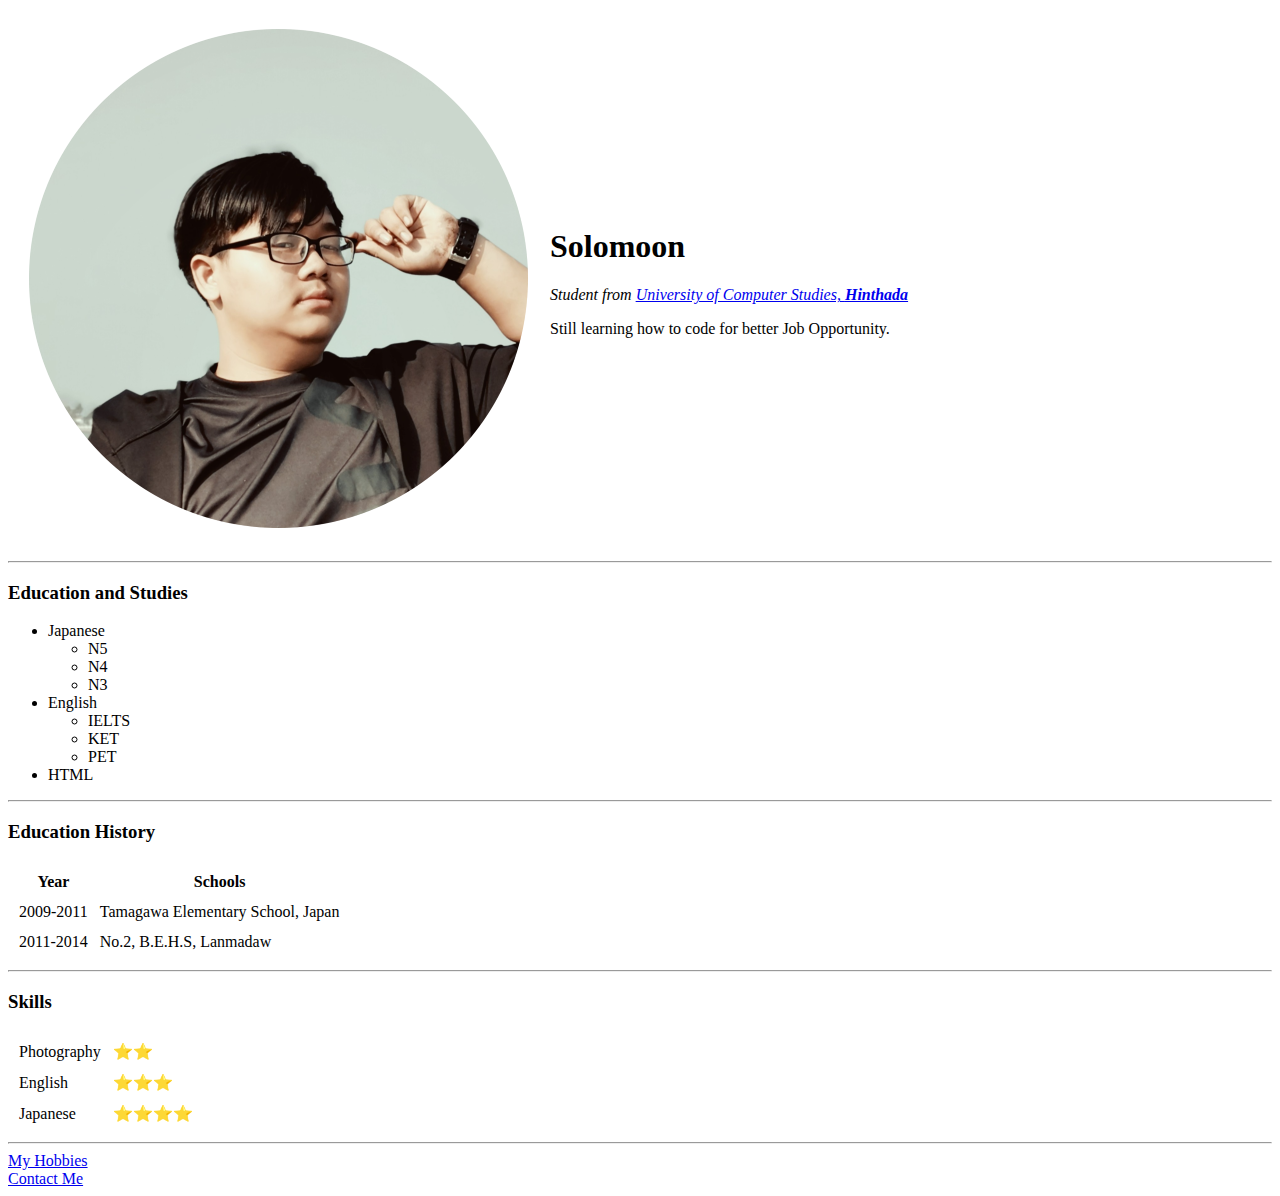
==== index.html @ f5d13313 "Add Initial cv website files" ====
<!DOCTYPE html>
<html lang="" dir="ltr">
  <head>
    <meta charset="utf-8">
    <title>♠ Solomoon's Website ♠</title>
  </head>
  <body>
    <table cellspacing="20">
      <tr>
        <td><img src="Image/me1.png" alt="AC Logo" size=300px></td>
        <td><h1>Solomoon</h1>
            <p><em>Student from <a href="http://ucsh.edu.mm/"> University of Computer Studies, <strong>Hinthada</a></strong></em></p>
            <p>Still learning how to code for better Job Opportunity.</p>
        </td>
      </tr>
    </table>
<hr>
    <h3>Education and Studies</h3>
    <ul>
      <li>Japanese
        <ul>
        <li>N5</li>
        <li>N4</li>
        <li>N3</li>
        </ul>
      </li>
      <li>English
        <ul>
        <li>IELTS</li>
        <li>KET</li>
        <li>PET</li>
        </ul>
      </li>
      <li>HTML</li>
    </ul>
<hr>
    <h3>Education History</h3>
    <table cellspacing="10">
      <thead>
        <tr>
          <th>Year</th>
          <th>Schools</th>
        </tr>
      </thead>
      <tbody>
        <tr>
          <td>2009-2011</td>
          <td>Tamagawa Elementary School, Japan</td>
        </tr>
        <tr>
          <td>2011-2014</td>
          <td>No.2, B.E.H.S, Lanmadaw</td>
        </tr>
      </tbody>
    </table>
<hr>
    <h3>Skills</h3>
        <table cellspacing="10">
            <tr>
              <td>Photography</td>
              <td>⭐⭐</td>
            </tr>
            <tr>
              <td>English</td>
              <td>⭐⭐⭐</td>
            </tr>
            <tr>
              <td>Japanese</td>
              <td>⭐⭐⭐⭐</td>
            </tr>
          </table>
<hr>
    <a href="C:\Users\GF63 8RC\Desktop\Udemy\Web Development\HTML - Personal Site\hobbies.html">My Hobbies</a>
    <br>
    <a href="contact.html">Contact Me</a>
  </body>
</html>
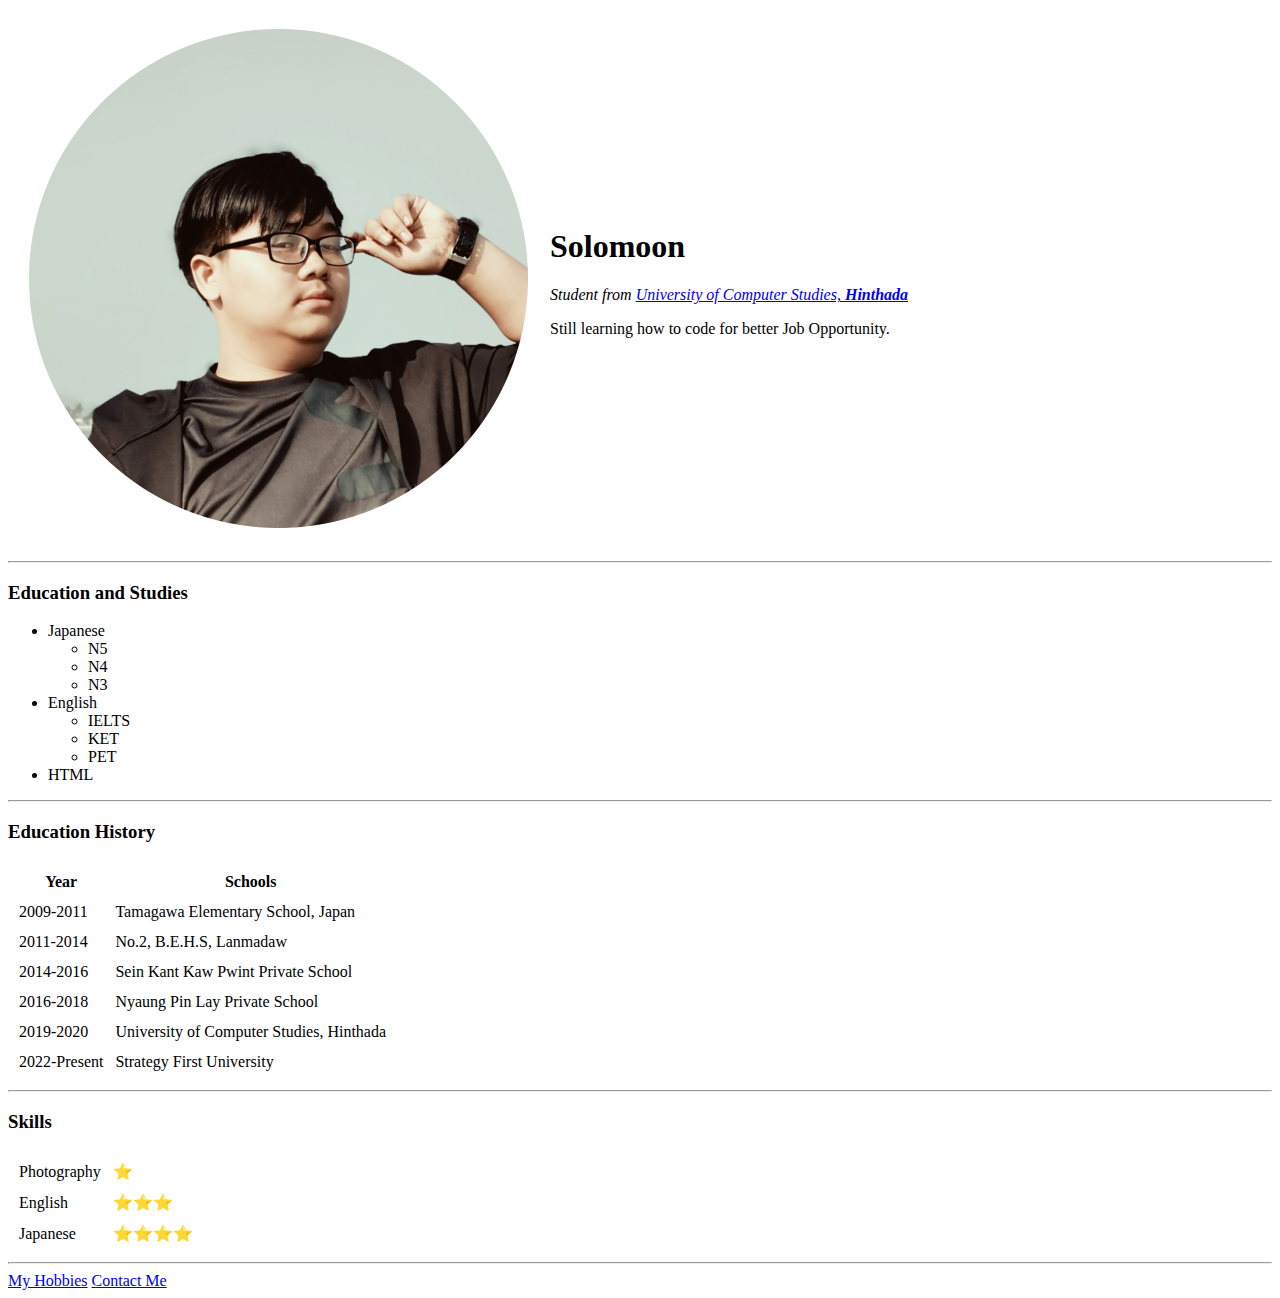
==== commit 85e94828: "Update index.html" ====
--- a/index.html
+++ b/index.html
@@ -51,6 +51,22 @@
           <td>2011-2014</td>
           <td>No.2, B.E.H.S, Lanmadaw</td>
         </tr>
+        <tr>
+        <td>2014-2016</td>
+        <td>Sein Kant Kaw Pwint Private School</td>
+      </tr>
+      <tr>
+        <td>2016-2018</td>
+        <td>Nyaung Pin Lay Private School</td>
+      </tr>
+      <tr>
+        <td>2019-2020</td>
+        <td>University of Computer Studies, Hinthada</td>
+      </tr>
+      <tr>
+        <td>2022-Present</td>
+        <td>Strategy First University</td>
+      </tr>
       </tbody>
     </table>
 <hr>
@@ -58,7 +74,7 @@
         <table cellspacing="10">
             <tr>
               <td>Photography</td>
-              <td>⭐⭐</td>
+              <td>⭐</td>
             </tr>
             <tr>
               <td>English</td>
@@ -70,8 +86,9 @@
             </tr>
           </table>
 <hr>
+    <nav>
     <a href="C:\Users\GF63 8RC\Desktop\Udemy\Web Development\HTML - Personal Site\hobbies.html">My Hobbies</a>
-    <br>
     <a href="contact.html">Contact Me</a>
-  </body>
+    </nav>
+      </body>
 </html>
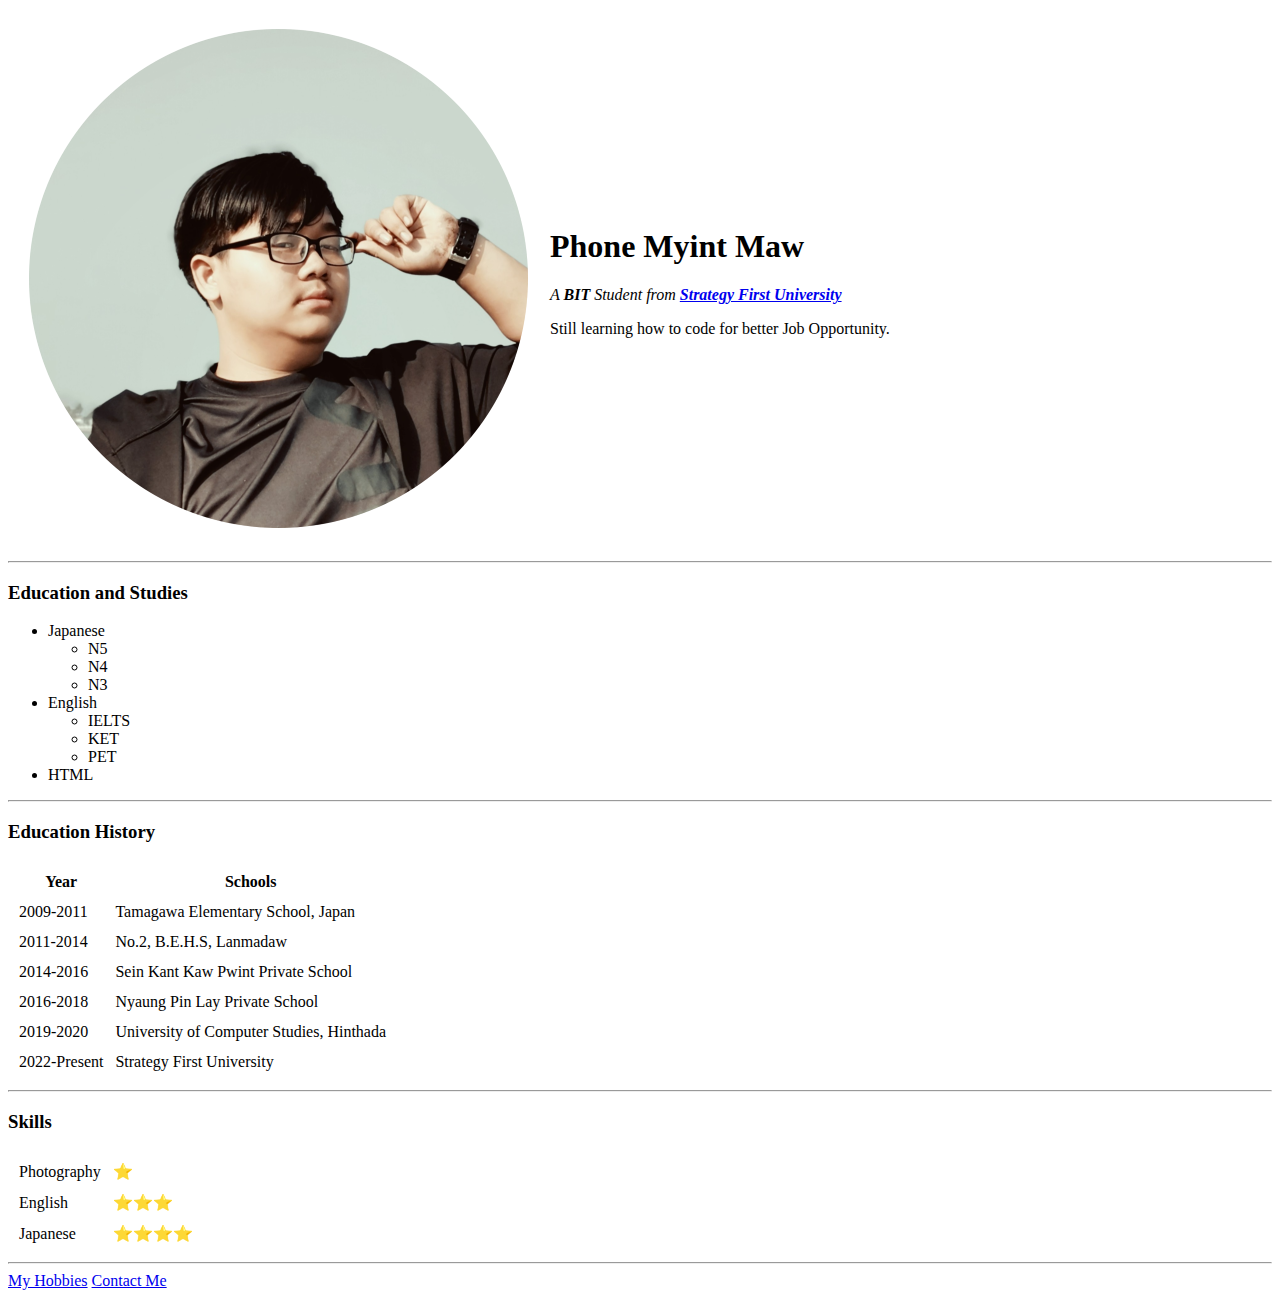
==== commit 2f5bcb16: "Update index.html" ====
--- a/index.html
+++ b/index.html
@@ -2,14 +2,14 @@
 <html lang="" dir="ltr">
   <head>
     <meta charset="utf-8">
-    <title>♠ Solomoon's Website ♠</title>
+    <title>♠ Phonemyint Maw's Website ♠</title>
   </head>
   <body>
     <table cellspacing="20">
       <tr>
-        <td><img src="Image/me1.png" alt="AC Logo" size=300px></td>
-        <td><h1>Solomoon</h1>
-            <p><em>Student from <a href="http://ucsh.edu.mm/"> University of Computer Studies, <strong>Hinthada</a></strong></em></p>
+        <td><img src="Image/me1.png" alt="pic" size=200px></td>
+        <td><h1>Phone Myint Maw</h1>
+          <p><em>A <b>BIT</b> Student from <a href="https://strategyfirst.edu.mm/"><strong>Strategy First University</strong></a></em></p>
             <p>Still learning how to code for better Job Opportunity.</p>
         </td>
       </tr>
@@ -87,7 +87,7 @@
           </table>
 <hr>
     <nav>
-    <a href="C:\Users\GF63 8RC\Desktop\Udemy\Web Development\HTML - Personal Site\hobbies.html">My Hobbies</a>
+    <a href="hobbies.html">My Hobbies</a>
     <a href="contact.html">Contact Me</a>
     </nav>
       </body>
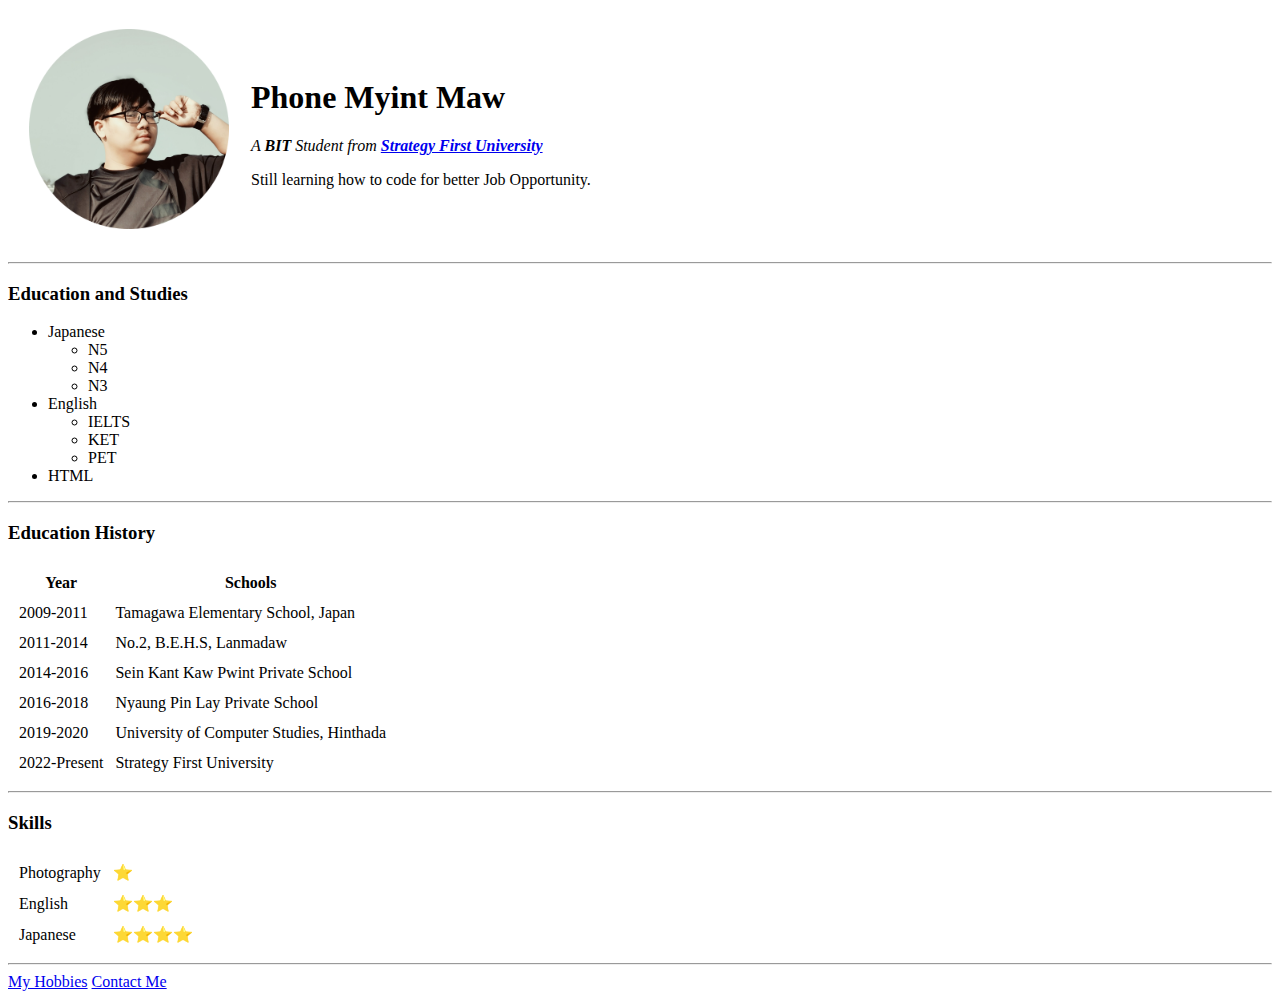
==== commit 89f4807a: "Update index.html" ====
--- a/index.html
+++ b/index.html
@@ -7,7 +7,7 @@
   <body>
     <table cellspacing="20">
       <tr>
-        <td><img src="Image/me1.png" alt="pic" size=200px></td>
+        <td><img src="Image/me1.png" alt="pic" width=200px></td>
         <td><h1>Phone Myint Maw</h1>
           <p><em>A <b>BIT</b> Student from <a href="https://strategyfirst.edu.mm/"><strong>Strategy First University</strong></a></em></p>
             <p>Still learning how to code for better Job Opportunity.</p>
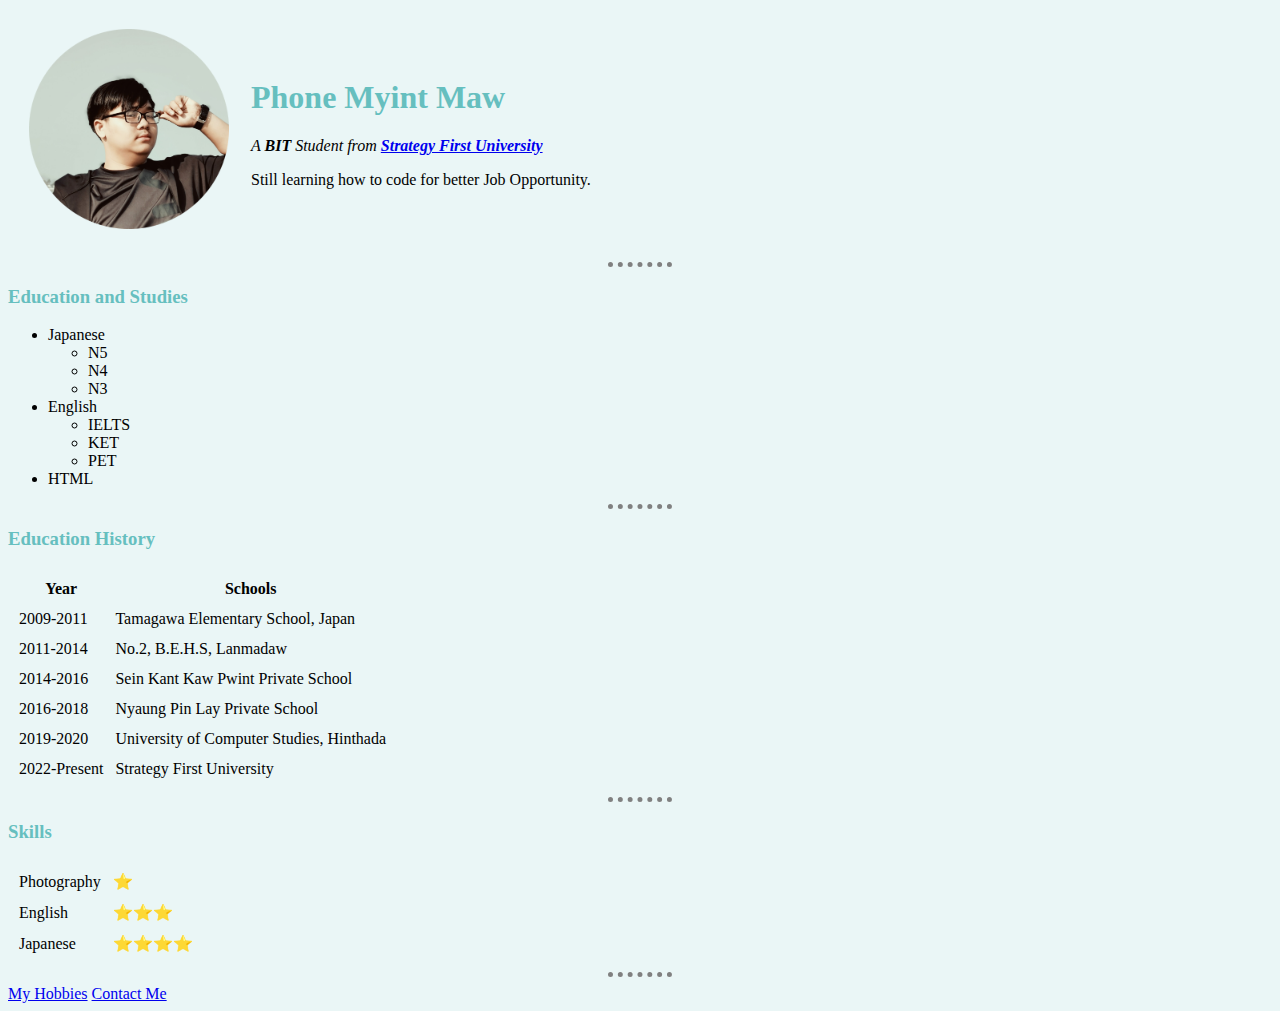
==== commit 7d5d6588: "Update index.html" ====
--- a/index.html
+++ b/index.html
@@ -3,6 +3,7 @@
   <head>
     <meta charset="utf-8">
     <title>♠ Phonemyint Maw's Website ♠</title>
+    <link rel="stylesheet" href="styles.css">
   </head>
   <body>
     <table cellspacing="20">
--- a/styles.css
+++ b/styles.css
@@ -0,0 +1,16 @@
+body{
+  background-color: #eaf6f6;
+}
+h1 {
+  color: #66bfbf;
+}
+h3 {
+  color: #66bfbf;
+}
+hr{
+  border-style: none;
+  border-top-style: dotted;
+  border-color: grey;
+  border-width: 5px;
+  width: 5%;
+}
